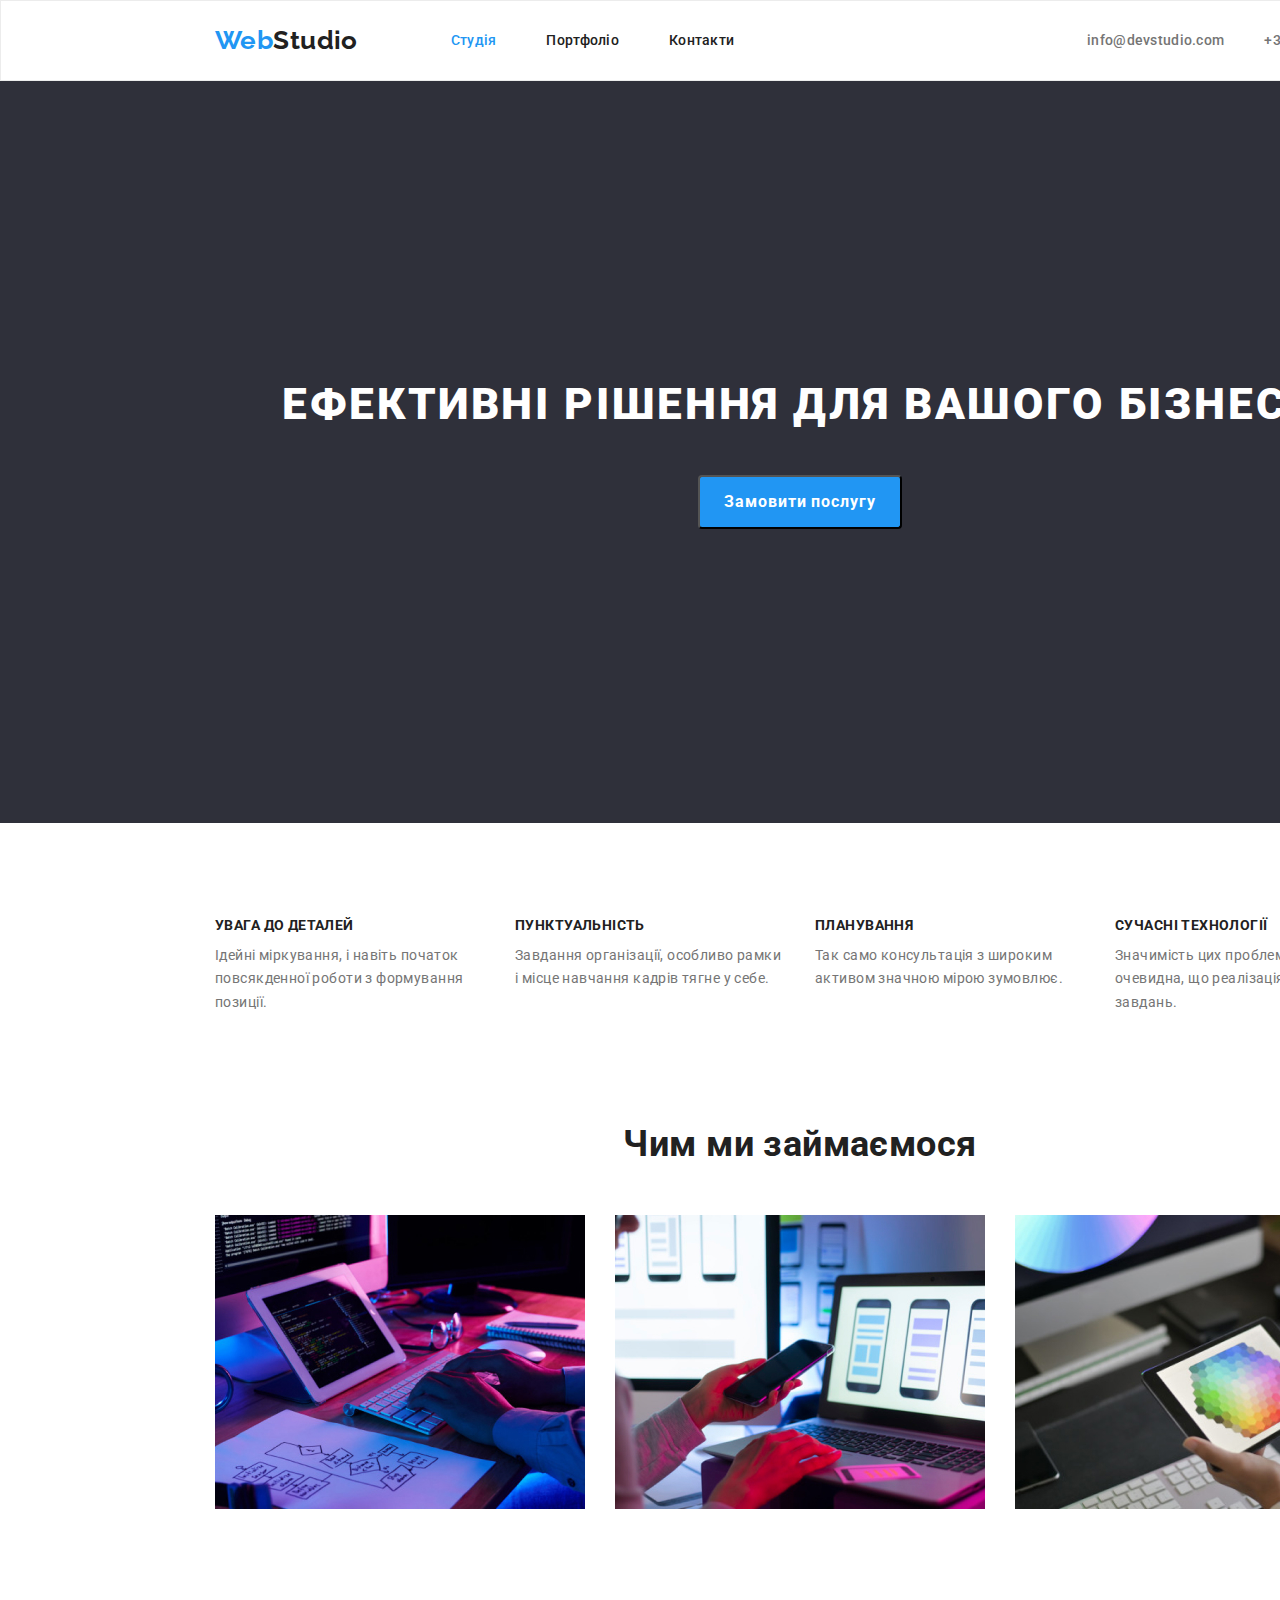
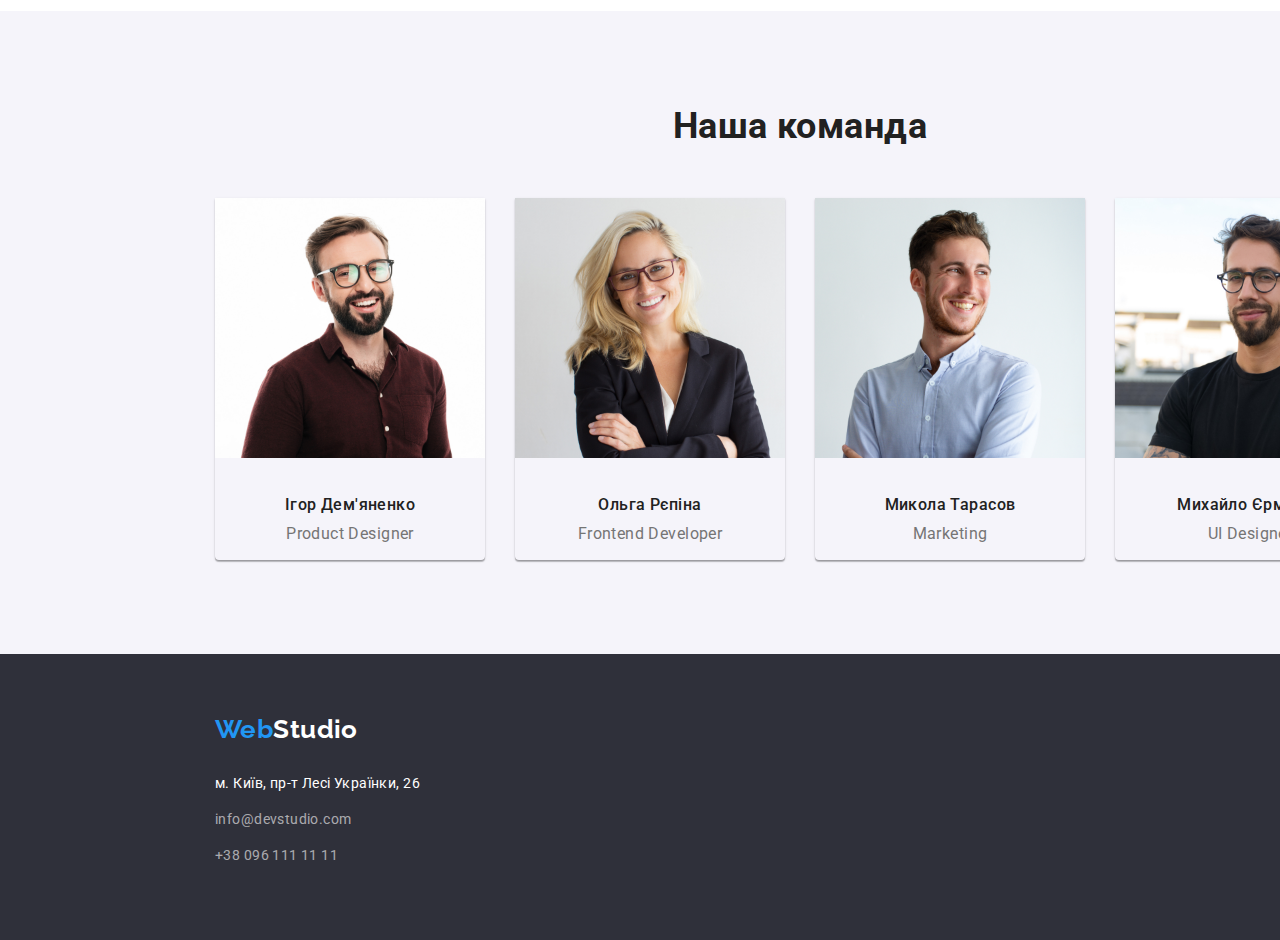
==== index.html @ 30d5e777 "Styles for geometry added" ====
<!DOCTYPE html>
<html lang="uk">

<head>
    <meta charset="UTF-8">
    <meta http-equiv="X-UA-Compatible" content="IE=edge">
    <meta name="viewport" content="width=device-width, initial-scale=1.0">
    <title>Web Studio</title>
    <link rel="preconnect" href="https://fonts.googleapis.com">
    <link rel="preconnect" href="https://fonts.gstatic.com" crossorigin>
    <link
        href="https://fonts.googleapis.com/css2?family=Raleway:wght@700&family=Roboto:wght@400;500;700;900&display=swap"
        rel="stylesheet">
    <link rel="stylesheet"
        href="https://cdnjs.cloudflare.com/ajax/libs/modern-normalize/1.1.0/modern-normalize.min.css">
    <link rel="stylesheet" href="./css/styles.css">
</head>

<body>
    <!--header-->
    <header class="header">
        <div class="container cont-header">
            <nav class="nav">
                <a href="./index.html" class="header-logo link"><span class="logo-web">Web</span>Studio</a>
                <ul class="site-nav list">
                    <li class="item"><a href="./studio.html" class="header-link link current">Студія</a></li>
                    <li class="item"><a href="./portfolio.html" class="header-link link">Портфоліо</a></li>
                    <li class="item"><a href="#" class="header-link link">Контакти</a></li>
                </ul>
            </nav>
            <ul class="header-list list">
                <li class="item"><a href="mailto:info@devstudio.com" class="header-mail link">
                        info@devstudio.com</a></li>
                <li class="item"><a href="tel:+380961111111" class="header-tel link">+38 096 111 11 11</a></li>
            </ul>

        </div>
    </header>
    <main class="main">
        <!-- hero -->
        <section class="hero section">
            <div class="hero-container container">
                <h1 class="hero-title">Ефективні рішення для вашого бізнесу</h1>
                <button type="button" class="hero-btn">Замовити послугу</button>
            </div>
        </section>
        <!--Features-->
        <section class="features section">
            <div class="container feature-container ">
                <h2 class="feature-title visually-hidden">Особливості</h2>
                <ul class="feature list">
                    <li class="feature-list">
                        <h3 class="feature-name">УВАГА ДО ДЕТАЛЕЙ</h3>
                        <p class="feature-text">Ідейні міркування, і навіть початок повсякденної роботи з формування
                            позиції.</p>
                    </li>
                    <li class="feature-list">
                        <h3 class="feature-name">ПУНКТУАЛЬНІСТЬ</h3>
                        <p class="feature-text">Завдання організації, особливо рамки і місце навчання кадрів тягне у
                            себе.
                        </p>
                    </li>
                    <li class="feature-list">
                        <h3 class="feature-name">ПЛАНУВАННЯ</h3>
                        <p class="feature-text">Так само консультація з широким активом значною мірою зумовлює.</p>
                    </li>
                    <li class="feature-list">
                        <h3 class="feature-name">СУЧАСНІ ТЕХНОЛОГІЇ</h3>
                        <p class="feature-text">Значимість цих проблем настільки очевидна, що реалізація планових
                            завдань.
                        </p>
                    </li>
                </ul>
            </div>
        </section>
        <!--Activity-->
        <section class="activity section no-padding">
            <div class="container">
                <h2 class="activity-title">Чим ми займаємося</h2>
                <ul class="activity-list list">
                    <li class="item">
                        <img src="./images/photo1.jpg" alt="Фото1" width="370">
                    </li>
                    <li class="item">
                        <img src="./images/photo2.jpg" alt="Фото2" width="370">
                    </li>
                    <li class="item">
                        <img src="./images/photo3.jpg" alt="Фото3" width="370">
                    </li>
                </ul>
            </div>
        </section>
        <!--Staff-->
        <section class="team section">
            <div class="container">
                <h2 class="team-title">Наша команда</h2>
                <ul class="team-list list">
                    <li class="team-item">
                        <img src="./images/teamcard1.jpg" alt="Ігор" width="270" class="team-card">
                        <h3 class="team-name">Ігор Дем'яненко</h3>
                        <p class="team-text">Product Designer</p>
                    </li>
                    <li class="team-item">
                        <img src="./images/teamcard2.jpg" alt="Ольга" width="270" class="team-card">
                        <h3 class="team-name">Ольга Рєпіна</h3>
                        <p class="team-text">Frontend Developer</p>
                    </li>
                    <li class="team-item">
                        <img src="./images/teamcard3.jpg" alt="Микола" width="270" class="team-card">
                        <h3 class="team-name">Микола Тарасов</h3>
                        <p class="team-text">Marketing</p>
                    </li>
                    <li class="team-item">
                        <img src="./images/teamcard4.jpg" alt="Михайло" width="270" class="team-card">
                        <h3 class="team-name">Михайло Єрмаков</h3>
                        <p class="team-text">UI Designer</p>
                    </li>
                </ul>
            </div>
        </section>
    </main>
    <!-- footer -->
    <footer class="footer">
        <div class="container cont-footer">
            <a href="./index.html" class="footer-logo link"><span class="footer-logo-web">Web</span>Studio</a>

            <address>
                <ul class="list">
                    <li class="address-item"><a class="footer-map link" href="https://goo.gl/maps/vWbxdvANgkh5WYvK6"
                            target="_blank" rel="noopener noreferrer nofollow">м. Київ, пр-т Лесі Українки, 26</a></li>
                    <li class="address-item"><a href="mailto:info@devstudio.com" class="footer-mail link">
                            info@devstudio.com</a></li>
                    <li class="address-item"> <a href="tel:+380961111111" class="footer-tel link">+38 096 111 11 11</a>
                    </li>
                </ul>
            </address>
        </div>
    </footer>

</body>

</html>
---- css/styles.css ----
html {
  box-sizing: border-box;
}
*,
*::before,
*::after {
  box-sizing: inherit;
}

:root {
  --primary-title-color: #212121;
  --primary-text-color: #757575;
  --accent-color: #2196f3;
  --primary-white-color: #ffffff;
  --secondary-bg-color: #2f303a;
  --third-bg-color: #f5f4fa;
  --footer-color: rgba(255, 255, 255, 0.6);
  --hero-btn-background: #188ce8;
  --header-border-color: #ececec;
  --project-border-color: #eeeeee;

  --main-font: "Roboto", sans-serif;
}

p,
h1,
h2,
h3 {
  margin-top: 0;
}
ul {
  margin: 0px;
}

body {
  font-family: var(--main-font);
  font-size: 14px;
  line-height: 1.71;
  letter-spacing: 0.03em;
  color: var(--primary-text-color);
  background-color: var(--primary-white-color);
  width: 1600px;
}
.header-link,
.link {
  text-decoration: none;
}
.list {
  list-style: none;
  padding: 0;
  margin: 0;
}
.visually-hidden {
  position: absolute;
  width: 1px;
  height: 1px;
  margin: -1px;
  border: 0;
  padding: 0;
  white-space: nowrap;
  clip-path: inset(100%);
  clip: rect(0 0 0 0);
  overflow: hidden;
}
.container {
  width: 1200px;
  margin: 0 auto;
  padding-left: 15px;
  padding-right: 15px;
}
.section {
  padding-top: 94px;
  padding-bottom: 94px;
}

/* HEADER */

.cont-header {
  display: flex;
  align-items: center;
  justify-content: space-between;
}
.header {
  border: 1px solid var(--header-border-color);
}
.header-logo {
  display: flex;
  padding-top: 24px;
  padding-bottom: 24px;
  margin-right: 93px;
  font-family: "Raleway", sans-serif;
  font-weight: 700;
  font-size: 26px;
  line-height: 1.19;
  color: var(--primary-title-color);
}
.header-logo:hover,
.header-logo:focus {
  color: var(--accent-color);
}
.logo-web {
  font-family: "Raleway", sans-serif;
  font-weight: 700;
  font-size: 26px;
  line-height: 1.19;
  color: var(--accent-color);
}
.logo-web:hover,
.logo-web:focus {
  color: var(--primary-title-color);
}
.nav {
  display: flex;
}
.site-nav {
  display: flex;
  align-items: center;
}
.site-nav .item:not(:last-child) {
  margin-right: 50px;
}

.header-link {
  font-weight: 500;
  font-size: 14px;
  line-height: 1.14;
  letter-spacing: 0.02em;
  color: var(--primary-title-color);
}
.header-link:hover,
.header-link:focus {
  color: var(--accent-color);
}
.site-nav .link.current {
  color: var(--accent-color);
}

.header-list {
  display: flex;
}
.header-list .item:not(:last-child) {
  margin-right: 40px;
}
.header-mail {
  font-weight: 500;
  font-size: 14px;
  line-height: 1.14;
  letter-spacing: 0.02em;
  color: var(--primary-text-color);
}
.header-mail:hover,
.header-mail:focus {
  color: var(--accent-color);
}
.header-tel {
  font-weight: 500;
  font-size: 14px;
  line-height: 1.14;
  letter-spacing: 0.02em;
  color: var(--primary-text-color);
}
.header-tel:hover,
.header-tel:focus {
  color: var(--accent-color);
}
/* STUDIO */

/* Hero */

.hero-container {
  padding-top: 200px;
  padding-bottom: 200px;
}
.hero {
  background-color: var(--secondary-bg-color);
  text-align: center;
}
.hero-title {
  margin-bottom: 40px;
  font-weight: 900;
  font-size: 44px;
  line-height: 1.36;
  letter-spacing: 0.06em;
  text-transform: uppercase;
  color: var(--primary-white-color);
}
.hero-btn {
  display: inline-block;
  padding: 10px 24px;
  border-radius: 4px;
  min-width: 200px;
  font-family: inherit;
  font-weight: 700;
  font-size: 16px;
  line-height: 1.9;
  letter-spacing: 0.06em;
  color: var(--primary-white-color);
  background: var(--accent-color);
  cursor: pointer;
}
.hero-btn:hover,
.hero-btn:focus {
  background-color: var(--hero-btn-background);
}

/* Features */

.feature-container .feature {
  justify-content: space-between;
}
.feature {
  display: flex;
}

.feature-list {
  width: 270px;
}

.feature-name {
  margin-bottom: 10px;
  font-size: 14px;
  line-height: 1.17;
  letter-spacing: 0.03em;
  text-transform: uppercase;
  color: var(--primary-title-color);
}

/* Activity */

.no-padding {
  padding-top: 0;
}
.activity-title {
  margin-bottom: 50px;
  font-size: 36px;
  line-height: 1.17;
  text-align: center;
  color: var(--primary-title-color);
}
.activity-list {
  display: flex;
}
.activity-list .item:not(:last-child) {
  margin-right: 30px;
}

/* Staff */

.team {
  background-color: var(--third-bg-color);
}
.team-list {
  display: flex;
}
.team-item {
  width: 270px;
  box-shadow: 0px 1px 3px rgba(0, 0, 0, 0.12), 0px 1px 1px rgba(0, 0, 0, 0.14),
    0px 2px 1px rgba(0, 0, 0, 0.2);
  border-radius: 0px 0px 4px 4px;
}
.team-list .team-item:not(:last-child) {
  margin-right: 30px;
}
.team-title {
  margin-bottom: 50px;
  font-size: 36px;
  line-height: 1.17;
  text-align: center;
  color: var(--primary-title-color);
}
.team-card {
  margin-top: 0;
  margin-bottom: 30px;
}
.team-name {
  margin-bottom: 10px;
  font-weight: 500;
  font-size: 16px;
  line-height: 1.19;
  text-align: center;
  color: var(--primary-title-color);
}
.team-text {
  margin-bottom: 30;
  font-size: 16px;
  line-height: 1.19;
  text-align: center;
}
/* PORTFOLIO */

.button {
  display: flex;
  margin-bottom: 50px;
  justify-content: center;
}
.button .item:not(:last-child) {
  margin-right: 8px;
}
.section-btn {
  display: inline-block;
  padding: 6px 22px;
  border-radius: 4px;
  font-family: inherit;
  font-weight: 500;
  font-size: 16px;
  line-height: 1.63;
  letter-spacing: 0.03em;
  color: var(--primary-title-color);
  background: var(--third-bg-color);
  cursor: pointer;
}
.section-btn:hover,
.section-btn:focus {
  color: var(--primary-white-color);
  background: var(--accent-color);
  box-shadow: 0px 3px 1px rgba(0, 0, 0, 0.1), 0px 1px 2px rgba(0, 0, 0, 0.08),
    0px 2px 2px rgba(0, 0, 0, 0.12);
}
.project {
  display: flex;
  flex-wrap: wrap;
}
.project-item {
  width: 370px;
  margin-right: 30px;
  margin-bottom: 30px;
  border-left: 1px solid var(--project-border-color);
  border-bottom: 1px solid var(--project-border-color);
  border-right: 1px solid var(--project-border-color);
}
.project-item:nth-last-child(-n + 3) {
  margin-bottom: 0;
}
.project-item:nth-child(3n) {
  margin-right: 0;
}
.project-image {
  margin-top: 0;
  margin-bottom: 20px;
}
.project-name {
  margin-bottom: 4px;
  margin-left: 24px;
  font-size: 18px;
  line-height: 2;
  letter-spacing: 0.06em;
  color: var(--primary-title-color);
}
.project-text {
  margin-bottom: 20;
  margin-left: 24px;
  font-size: 16px;
  line-height: 1.88;
  color: var(--primary-text-color);
}
.project-title,
.project-text {
  text-decoration: none;
}

/* footer */

.cont-footer {
  padding-top: 60px;
  padding-bottom: 60px;
}
.footer-logo {
  display: block;
  margin-top: 0;
  margin-bottom: 28px;
  font-family: "Raleway";
  font-weight: 700;
  font-size: 26px;
  line-height: 1.19;
  color: var(--primary-white-color);
}
.footer-logo:hover,
.footer-logo:focus {
  color: var(--accent-color);
}
.footer-logo-web {
  font-family: "Raleway";
  font-weight: 700;
  font-size: 26px;
  line-height: 1.19;
  color: var(--accent-color);
}
.footer-logo-web:hover,
.footer-logo-web:focus {
  color: var(--primary-white-color);
}
.footer-map {
  display: block;
  margin-top: 0;
  font-style: normal;
  color: var(--primary-white-color);
}
.footer-map:hover,
.footer-map:focus {
  color: var(--accent-color);
}
.footer-mail {
  display: block;
  margin-top: 0;
  font-style: normal;
  color: var(--footer-color);
}
.footer-mail:hover {
  color: var(--accent-color);
}
.footer-tel {
  display: block;
  margin-top: 0;
  margin-bottom: 0;
  font-style: normal;
  color: var(--footer-color);
}
.footer-tel:hover {
  color: var(--accent-color);
}
.footer {
  background: var(--secondary-bg-color);
}
.list .address-item:not(last-child) {
  margin-bottom: 12px;
}
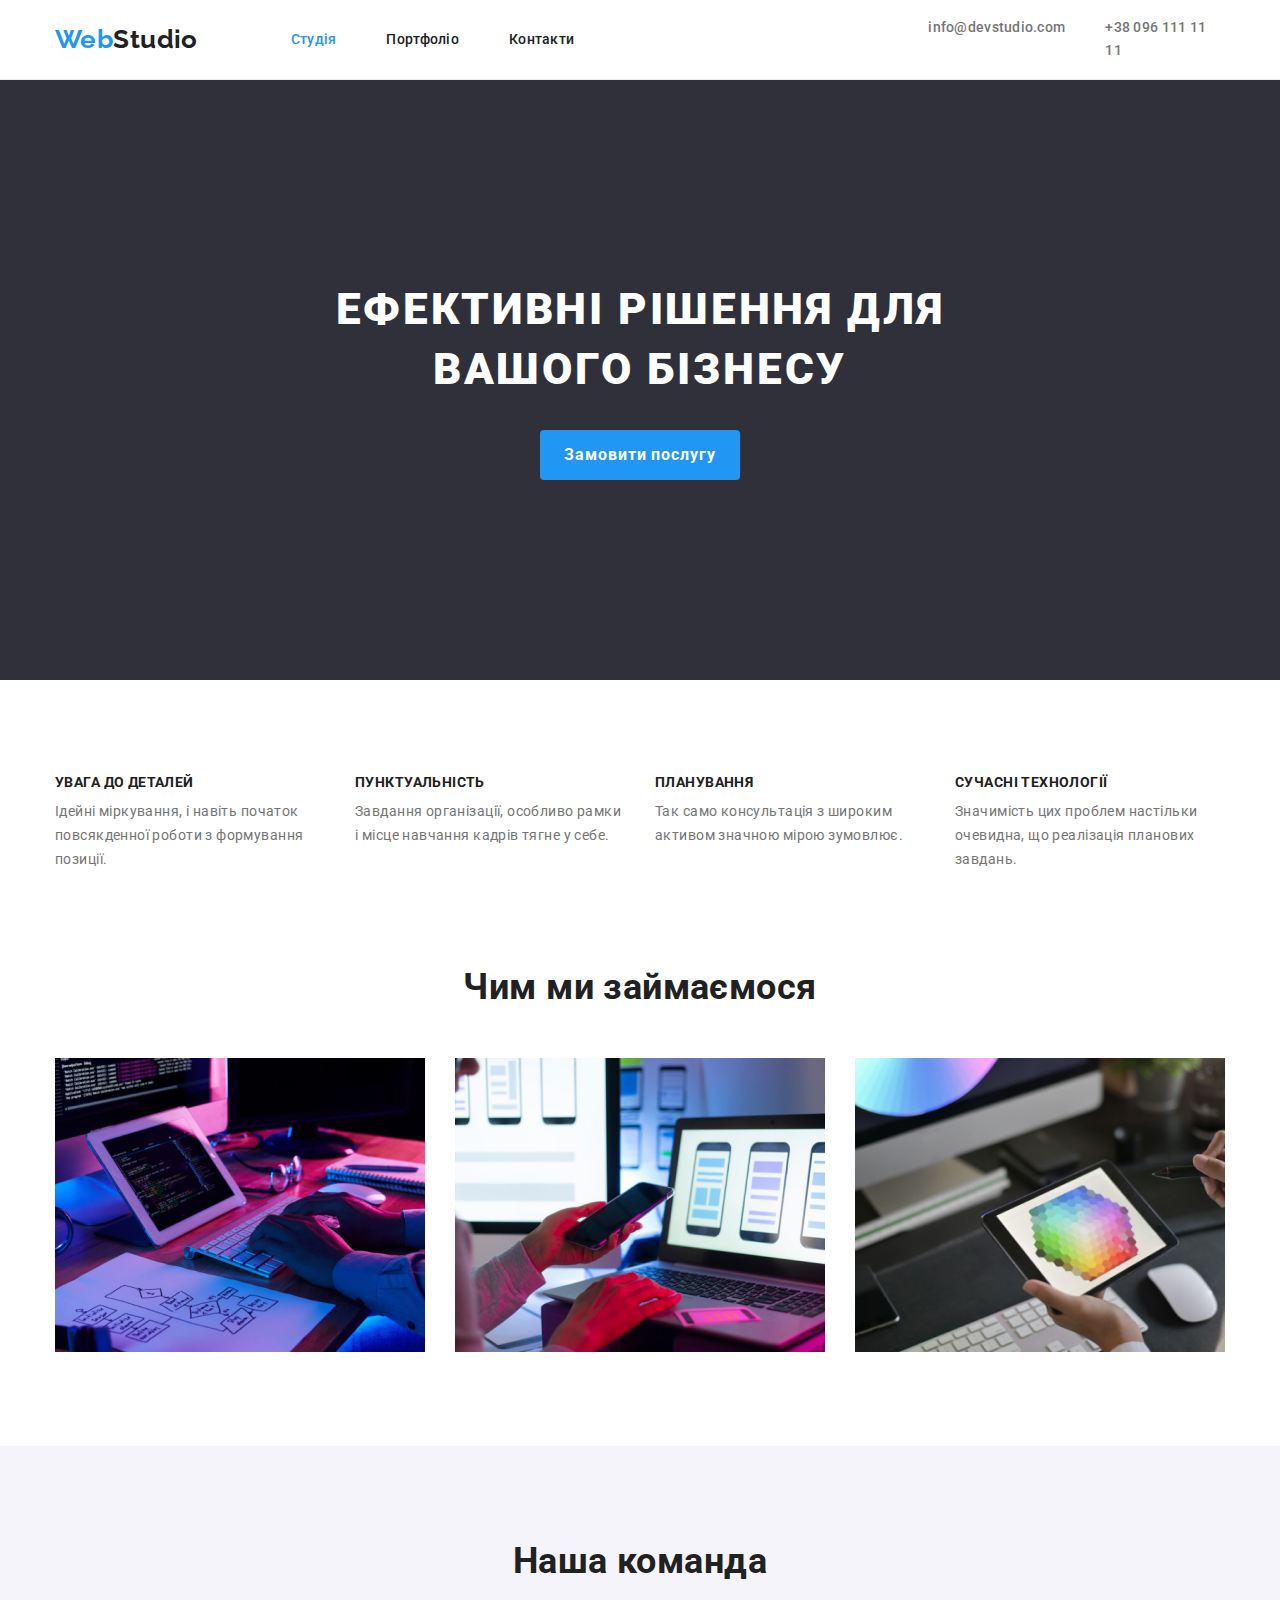
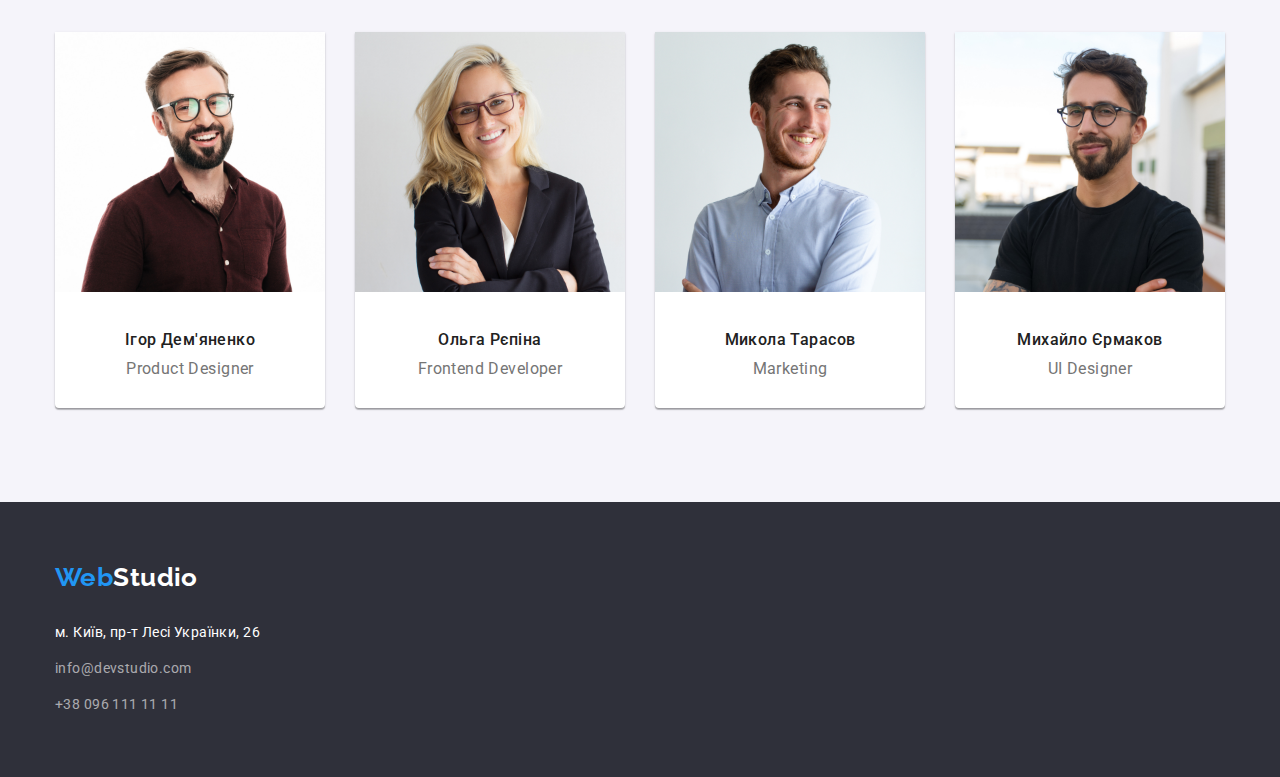
==== commit c2cbea49: "Geometry correction" ====
--- a/index.html
+++ b/index.html
@@ -79,13 +79,13 @@
                 <h2 class="activity-title">Чим ми займаємося</h2>
                 <ul class="activity-list list">
                     <li class="item">
-                        <img src="./images/photo1.jpg" alt="Фото1" width="370">
+                        <img class="activity-img" src="./images/photo1.jpg" alt="Фото1" width="370">
                     </li>
                     <li class="item">
-                        <img src="./images/photo2.jpg" alt="Фото2" width="370">
+                        <img class="activity-img" src="./images/photo2.jpg" alt="Фото2" width="370">
                     </li>
                     <li class="item">
-                        <img src="./images/photo3.jpg" alt="Фото3" width="370">
+                        <img class="activity-img" src="./images/photo3.jpg" alt="Фото3" width="370">
                     </li>
                 </ul>
             </div>
@@ -121,16 +121,15 @@
     </main>
     <!-- footer -->
     <footer class="footer">
-        <div class="container cont-footer">
+        <div class="container">
             <a href="./index.html" class="footer-logo link"><span class="footer-logo-web">Web</span>Studio</a>
-
             <address>
-                <ul class="list">
-                    <li class="address-item"><a class="footer-map link" href="https://goo.gl/maps/vWbxdvANgkh5WYvK6"
+                <ul class="footer-list list">
+                    <li class="footer-item"><a class="footer-map link" href="https://goo.gl/maps/vWbxdvANgkh5WYvK6"
                             target="_blank" rel="noopener noreferrer nofollow">м. Київ, пр-т Лесі Українки, 26</a></li>
-                    <li class="address-item"><a href="mailto:info@devstudio.com" class="footer-mail link">
+                    <li class="footer-item"><a href="mailto:info@devstudio.com" class="footer-mail link">
                             info@devstudio.com</a></li>
-                    <li class="address-item"> <a href="tel:+380961111111" class="footer-tel link">+38 096 111 11 11</a>
+                    <li class="footer-item"> <a href="tel:+380961111111" class="footer-tel link">+38 096 111 11 11</a>
                     </li>
                 </ul>
             </address>
--- a/css/styles.css
+++ b/css/styles.css
@@ -26,7 +26,8 @@
 h1,
 h2,
 h3 {
-  margin-top: 0;
+  margin: 0;
+ 
 }
 ul {
   margin: 0px;
@@ -39,7 +40,6 @@
   letter-spacing: 0.03em;
   color: var(--primary-text-color);
   background-color: var(--primary-white-color);
-  width: 1600px;
 }
 .header-link,
 .link {
@@ -78,10 +78,9 @@
 .cont-header {
   display: flex;
   align-items: center;
-  justify-content: space-between;
 }
 .header {
-  border: 1px solid var(--header-border-color);
+  border-bottom: 1px solid var(--header-border-color);
 }
 .header-logo {
   display: flex;
@@ -94,20 +93,12 @@
   line-height: 1.19;
   color: var(--primary-title-color);
 }
-.header-logo:hover,
-.header-logo:focus {
-  color: var(--accent-color);
-}
 .logo-web {
   font-family: "Raleway", sans-serif;
   font-weight: 700;
   font-size: 26px;
   line-height: 1.19;
   color: var(--accent-color);
-}
-.logo-web:hover,
-.logo-web:focus {
-  color: var(--primary-title-color);
 }
 .nav {
   display: flex;
@@ -137,6 +128,7 @@
 
 .header-list {
   display: flex;
+  margin-left: 354px;
 }
 .header-list .item:not(:last-child) {
   margin-right: 40px;
@@ -167,7 +159,7 @@
 
 /* Hero */
 
-.hero-container {
+.hero {
   padding-top: 200px;
   padding-bottom: 200px;
 }
@@ -175,8 +167,12 @@
   background-color: var(--secondary-bg-color);
   text-align: center;
 }
+.hero-container {
+  max-width: 696px;
+}
 .hero-title {
-  margin-bottom: 40px;
+  display: inline-block;
+  margin-bottom: 30px;
   font-weight: 900;
   font-size: 44px;
   line-height: 1.36;
@@ -185,7 +181,7 @@
   color: var(--primary-white-color);
 }
 .hero-btn {
-  display: inline-block;
+  border: none;
   padding: 10px 24px;
   border-radius: 4px;
   min-width: 200px;
@@ -205,9 +201,6 @@
 
 /* Features */
 
-.feature-container .feature {
-  justify-content: space-between;
-}
 .feature {
   display: flex;
 }
@@ -224,7 +217,9 @@
   text-transform: uppercase;
   color: var(--primary-title-color);
 }
-
+.feature .feature-list:not(:last-child) {
+  margin-right: 30px;
+}
 /* Activity */
 
 .no-padding {
@@ -243,6 +238,11 @@
 .activity-list .item:not(:last-child) {
   margin-right: 30px;
 }
+.activity-img {
+  display: block;
+  width: 100%;
+  height: auto;
+}
 
 /* Staff */
 
@@ -257,6 +257,7 @@
   box-shadow: 0px 1px 3px rgba(0, 0, 0, 0.12), 0px 1px 1px rgba(0, 0, 0, 0.14),
     0px 2px 1px rgba(0, 0, 0, 0.2);
   border-radius: 0px 0px 4px 4px;
+  background-color: var(--primary-white-color);
 }
 .team-list .team-item:not(:last-child) {
   margin-right: 30px;
@@ -281,11 +282,12 @@
   color: var(--primary-title-color);
 }
 .team-text {
-  margin-bottom: 30;
+  margin-bottom: 30px;
   font-size: 16px;
   line-height: 1.19;
   text-align: center;
 }
+
 /* PORTFOLIO */
 
 .button {
@@ -297,9 +299,9 @@
   margin-right: 8px;
 }
 .section-btn {
-  display: inline-block;
   padding: 6px 22px;
   border-radius: 4px;
+  border: none;
   font-family: inherit;
   font-weight: 500;
   font-size: 16px;
@@ -336,19 +338,15 @@
 }
 .project-image {
   margin-top: 0;
-  margin-bottom: 20px;
 }
 .project-name {
   margin-bottom: 4px;
-  margin-left: 24px;
   font-size: 18px;
   line-height: 2;
   letter-spacing: 0.06em;
   color: var(--primary-title-color);
 }
 .project-text {
-  margin-bottom: 20;
-  margin-left: 24px;
   font-size: 16px;
   line-height: 1.88;
   color: var(--primary-text-color);
@@ -357,10 +355,20 @@
 .project-text {
   text-decoration: none;
 }
+.project-border {
+  display: block;
+  padding-top: 20px;
+  padding-bottom: 20px;
+  padding-left: 24px;
+  padding-right: 24px;
+  border-left: 1px solid var(--project-border-color);
+  border-bottom: 1px solid var(--project-border-color);
+  border-right: 1px solid var(--project-border-color);
+}
 
 /* footer */
 
-.cont-footer {
+.footer {
   padding-top: 60px;
   padding-bottom: 60px;
 }
@@ -374,10 +382,6 @@
   line-height: 1.19;
   color: var(--primary-white-color);
 }
-.footer-logo:hover,
-.footer-logo:focus {
-  color: var(--accent-color);
-}
 .footer-logo-web {
   font-family: "Raleway";
   font-weight: 700;
@@ -385,10 +389,6 @@
   line-height: 1.19;
   color: var(--accent-color);
 }
-.footer-logo-web:hover,
-.footer-logo-web:focus {
-  color: var(--primary-white-color);
-}
 .footer-map {
   display: block;
   margin-top: 0;
@@ -402,25 +402,24 @@
 .footer-mail {
   display: block;
   margin-top: 0;
+    font-style: normal;
+  color: var(--footer-color);
+}
+.footer-mail:hover {
+  color: var(--accent-color);
+}
+.footer-tel {
+  display: block;
+  margin-top: 0;
   font-style: normal;
   color: var(--footer-color);
 }
-.footer-mail:hover {
-  color: var(--accent-color);
-}
-.footer-tel {
-  display: block;
-  margin-top: 0;
-  margin-bottom: 0;
-  font-style: normal;
-  color: var(--footer-color);
-}
 .footer-tel:hover {
   color: var(--accent-color);
 }
 .footer {
   background: var(--secondary-bg-color);
 }
-.list .address-item:not(last-child) {
+.footer-list .footer-item:not(:last-child) {
   margin-bottom: 12px;
 }
